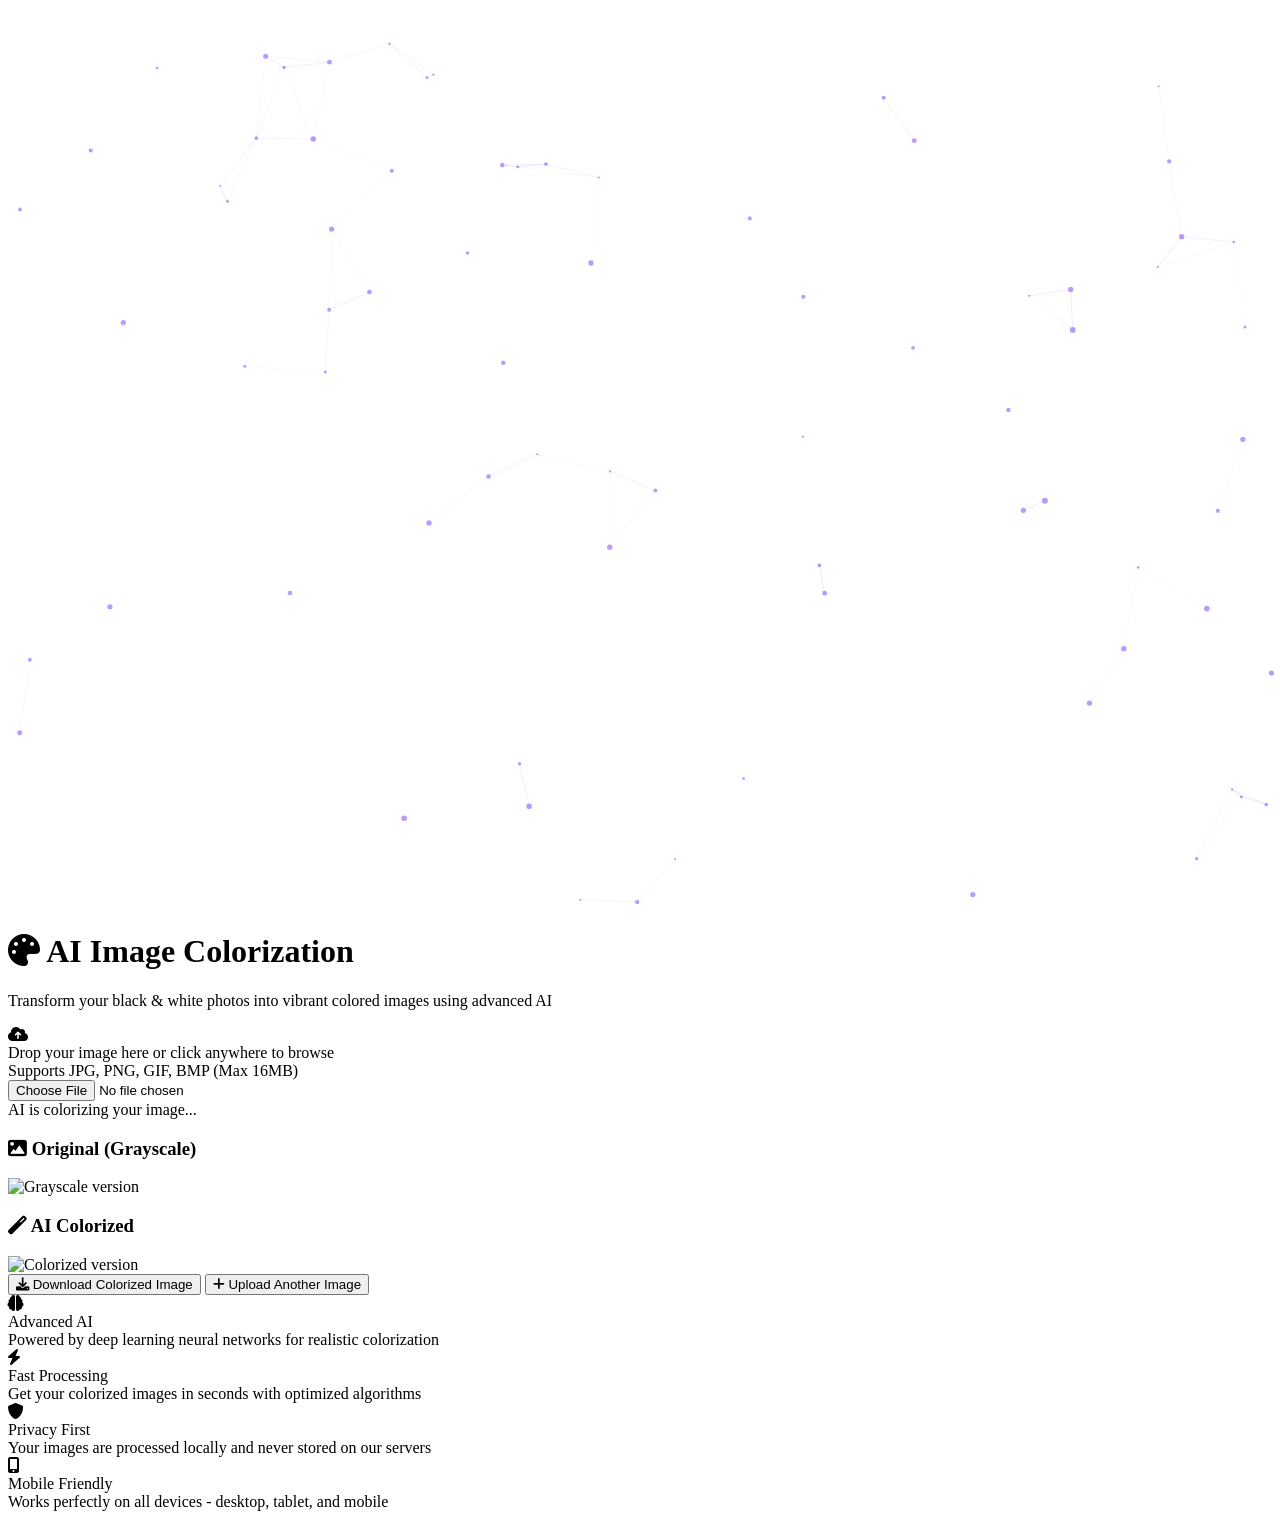
==== templates/index.html @ 5d725c3d "Initial commit: AI Image Colorization System - Code only" ====
<!DOCTYPE html>
<html lang="en">
<head>
    <meta charset="UTF-8">
    <meta name="viewport" content="width=device-width, initial-scale=1.0">
    <title>AI Image Colorization</title>
    <link rel="stylesheet" href="{{ url_for('static', filename='css/style.css') }}">
    <link rel="stylesheet" href="https://cdnjs.cloudflare.com/ajax/libs/font-awesome/6.0.0/css/all.min.css">
</head>
<body>
    <canvas id="dots-canvas"></canvas>
    <div class="container">
        <div class="header">
            <h1><i class="fas fa-palette"></i> AI Image Colorization</h1>
            <p>Transform your black & white photos into vibrant colored images using advanced AI</p>
        </div>

        <div class="main-card">
            <div class="upload-section">
                <div class="upload-area" id="uploadArea">
                    <i class="fas fa-cloud-upload-alt upload-icon"></i>
                    <div class="upload-text">Drop your image here or click anywhere to browse</div>
                    <div class="upload-subtext">Supports JPG, PNG, GIF, BMP (Max 16MB)</div>
                    <input type="file" id="fileInput" class="file-input" accept="image/*">
                </div>
            </div>

            <div class="loading" id="loading">
                <div class="spinner"></div>
                <div class="loading-text">AI is colorizing your image...</div>
            </div>

            <div class="error" id="error" style="display: none;"></div>

            <div class="results-section" id="results">
                <div class="results-grid">
                    <div class="result-card">
                        <h3><i class="fas fa-image"></i> Original (Grayscale)</h3>
                        <img id="grayImage" class="result-image" alt="Grayscale version">
                    </div>
                    <div class="result-card">
                        <h3><i class="fas fa-magic"></i> AI Colorized</h3>
                        <img id="colorizedImage" class="result-image" alt="Colorized version">
                    </div>
                </div>
                
                <div class="download-section">
                    <button class="download-btn" id="downloadBtn">
                        <i class="fas fa-download"></i> Download Colorized Image
                    </button>
                    <button class="upload-another-btn" id="uploadAnotherBtn">
                        <i class="fas fa-plus"></i> Upload Another Image
                    </button>
                </div>
            </div>
        </div>

        <div class="features">
            <div class="feature-card">
                <i class="fas fa-brain feature-icon"></i>
                <div class="feature-title">Advanced AI</div>
                <div class="feature-desc">Powered by deep learning neural networks for realistic colorization</div>
            </div>
            <div class="feature-card">
                <i class="fas fa-bolt feature-icon"></i>
                <div class="feature-title">Fast Processing</div>
                <div class="feature-desc">Get your colorized images in seconds with optimized algorithms</div>
            </div>
            <div class="feature-card">
                <i class="fas fa-shield-alt feature-icon"></i>
                <div class="feature-title">Privacy First</div>
                <div class="feature-desc">Your images are processed locally and never stored on our servers</div>
            </div>
            <div class="feature-card">
                <i class="fas fa-mobile-alt feature-icon"></i>
                <div class="feature-title">Mobile Friendly</div>
                <div class="feature-desc">Works perfectly on all devices - desktop, tablet, and mobile</div>
            </div>
        </div>
    </div>

    <script>
        const uploadArea = document.getElementById('uploadArea');
        const fileInput = document.getElementById('fileInput');
        const loading = document.getElementById('loading');
        const results = document.getElementById('results');
        const error = document.getElementById('error');
        const grayImage = document.getElementById('grayImage');
        const colorizedImage = document.getElementById('colorizedImage');
        const downloadBtn = document.getElementById('downloadBtn');
        const uploadAnotherBtn = document.getElementById('uploadAnotherBtn');

        // Click to upload
        uploadArea.addEventListener('click', () => {
            fileInput.click();
        });

        // Drag and drop functionality
        uploadArea.addEventListener('dragover', (e) => {
            e.preventDefault();
            uploadArea.classList.add('dragover');
        });

        uploadArea.addEventListener('dragleave', () => {
            uploadArea.classList.remove('dragover');
        });

        uploadArea.addEventListener('drop', (e) => {
            e.preventDefault();
            uploadArea.classList.remove('dragover');
            const files = e.dataTransfer.files;
            if (files.length > 0) {
                handleFile(files[0]);
            }
        });

        fileInput.addEventListener('change', (e) => {
            if (e.target.files.length > 0) {
                handleFile(e.target.files[0]);
            }
        });

        function handleFile(file) {
            if (!file.type.startsWith('image/')) {
                showError('Please select a valid image file.');
                return;
            }

            if (file.size > 16 * 1024 * 1024) {
                showError('File size must be less than 16MB.');
                return;
            }

            uploadImage(file);
        }

        function uploadImage(file) {
            const formData = new FormData();
            formData.append('file', file);

            hideError();
            results.style.display = 'none';
            loading.style.display = 'block';

            fetch('/upload', {
                method: 'POST',
                body: formData
            })
            .then(response => response.json())
            .then(data => {
                loading.style.display = 'none';
                
                if (data.success) {
                    grayImage.src = data.gray_image;
                    colorizedImage.src = data.colorized_image;
                    results.style.display = 'block';
                    
                    // Setup download functionality
                    downloadBtn.onclick = () => {
                        const link = document.createElement('a');
                        link.href = data.colorized_image;
                        link.download = 'colorized_image.png';
                        link.click();
                    };
                    
                    // Setup upload another functionality
                    uploadAnotherBtn.onclick = () => {
                        results.style.display = 'none';
                        fileInput.value = '';
                        hideError();
                    };
                } else {
                    showError(data.error || 'An error occurred while processing your image.');
                }
            })
            .catch(err => {
                loading.style.display = 'none';
                showError('Network error. Please try again.');
            });
        }

        function showError(message) {
            error.textContent = message;
            error.style.display = 'block';
            setTimeout(() => {
                hideError();
            }, 5000);
        }

        function hideError() {
            error.style.display = 'none';
        }

        // Interactive Dots Canvas
        const canvas = document.getElementById('dots-canvas');
        const ctx = canvas.getContext('2d');
        let dots = [];
        let mouse = { x: 0, y: 0 };

        function resizeCanvas() {
            canvas.width = window.innerWidth;
            canvas.height = window.innerHeight;
        }

        function createDots() {
            dots = [];
            const numDots = Math.floor((canvas.width * canvas.height) / 15000);
            
            for (let i = 0; i < numDots; i++) {
                dots.push({
                    x: Math.random() * canvas.width,
                    y: Math.random() * canvas.height,
                    vx: (Math.random() - 0.5) * 0.5,
                    vy: (Math.random() - 0.5) * 0.5,
                    radius: Math.random() * 2 + 1
                });
            }
        }

        function drawDots() {
            ctx.clearRect(0, 0, canvas.width, canvas.height);
            
            dots.forEach(dot => {
                // Update position
                dot.x += dot.vx;
                dot.y += dot.vy;
                
                // Bounce off edges
                if (dot.x < 0 || dot.x > canvas.width) dot.vx *= -1;
                if (dot.y < 0 || dot.y > canvas.height) dot.vy *= -1;
                
                // Keep dots in bounds
                dot.x = Math.max(0, Math.min(canvas.width, dot.x));
                dot.y = Math.max(0, Math.min(canvas.height, dot.y));
                
                // Draw dot
                ctx.beginPath();
                ctx.arc(dot.x, dot.y, dot.radius, 0, Math.PI * 2);
                ctx.fillStyle = 'rgba(139, 92, 246, 0.6)';
                ctx.fill();
                
                // Draw connections to nearby dots
                dots.forEach(otherDot => {
                    const dx = dot.x - otherDot.x;
                    const dy = dot.y - otherDot.y;
                    const distance = Math.sqrt(dx * dx + dy * dy);
                    
                    if (distance < 100) {
                        ctx.beginPath();
                        ctx.moveTo(dot.x, dot.y);
                        ctx.lineTo(otherDot.x, otherDot.y);
                        ctx.strokeStyle = `rgba(139, 92, 246, ${0.2 * (1 - distance / 100)})`;
                        ctx.lineWidth = 0.5;
                        ctx.stroke();
                    }
                });
                
                // Draw connection to mouse
                const mouseDistance = Math.sqrt((dot.x - mouse.x) ** 2 + (dot.y - mouse.y) ** 2);
                if (mouseDistance < 150) {
                    ctx.beginPath();
                    ctx.moveTo(dot.x, dot.y);
                    ctx.lineTo(mouse.x, mouse.y);
                    ctx.strokeStyle = `rgba(168, 85, 247, ${0.4 * (1 - mouseDistance / 150)})`;
                    ctx.lineWidth = 1;
                    ctx.stroke();
                }
            });
        }

        function animate() {
            drawDots();
            requestAnimationFrame(animate);
        }

        // Event listeners
        window.addEventListener('resize', () => {
            resizeCanvas();
            createDots();
        });

        document.addEventListener('mousemove', (e) => {
            mouse.x = e.clientX;
            mouse.y = e.clientY;
        });

        // Initialize
        resizeCanvas();
        createDots();
        animate();
    </script>
</body>
</html>
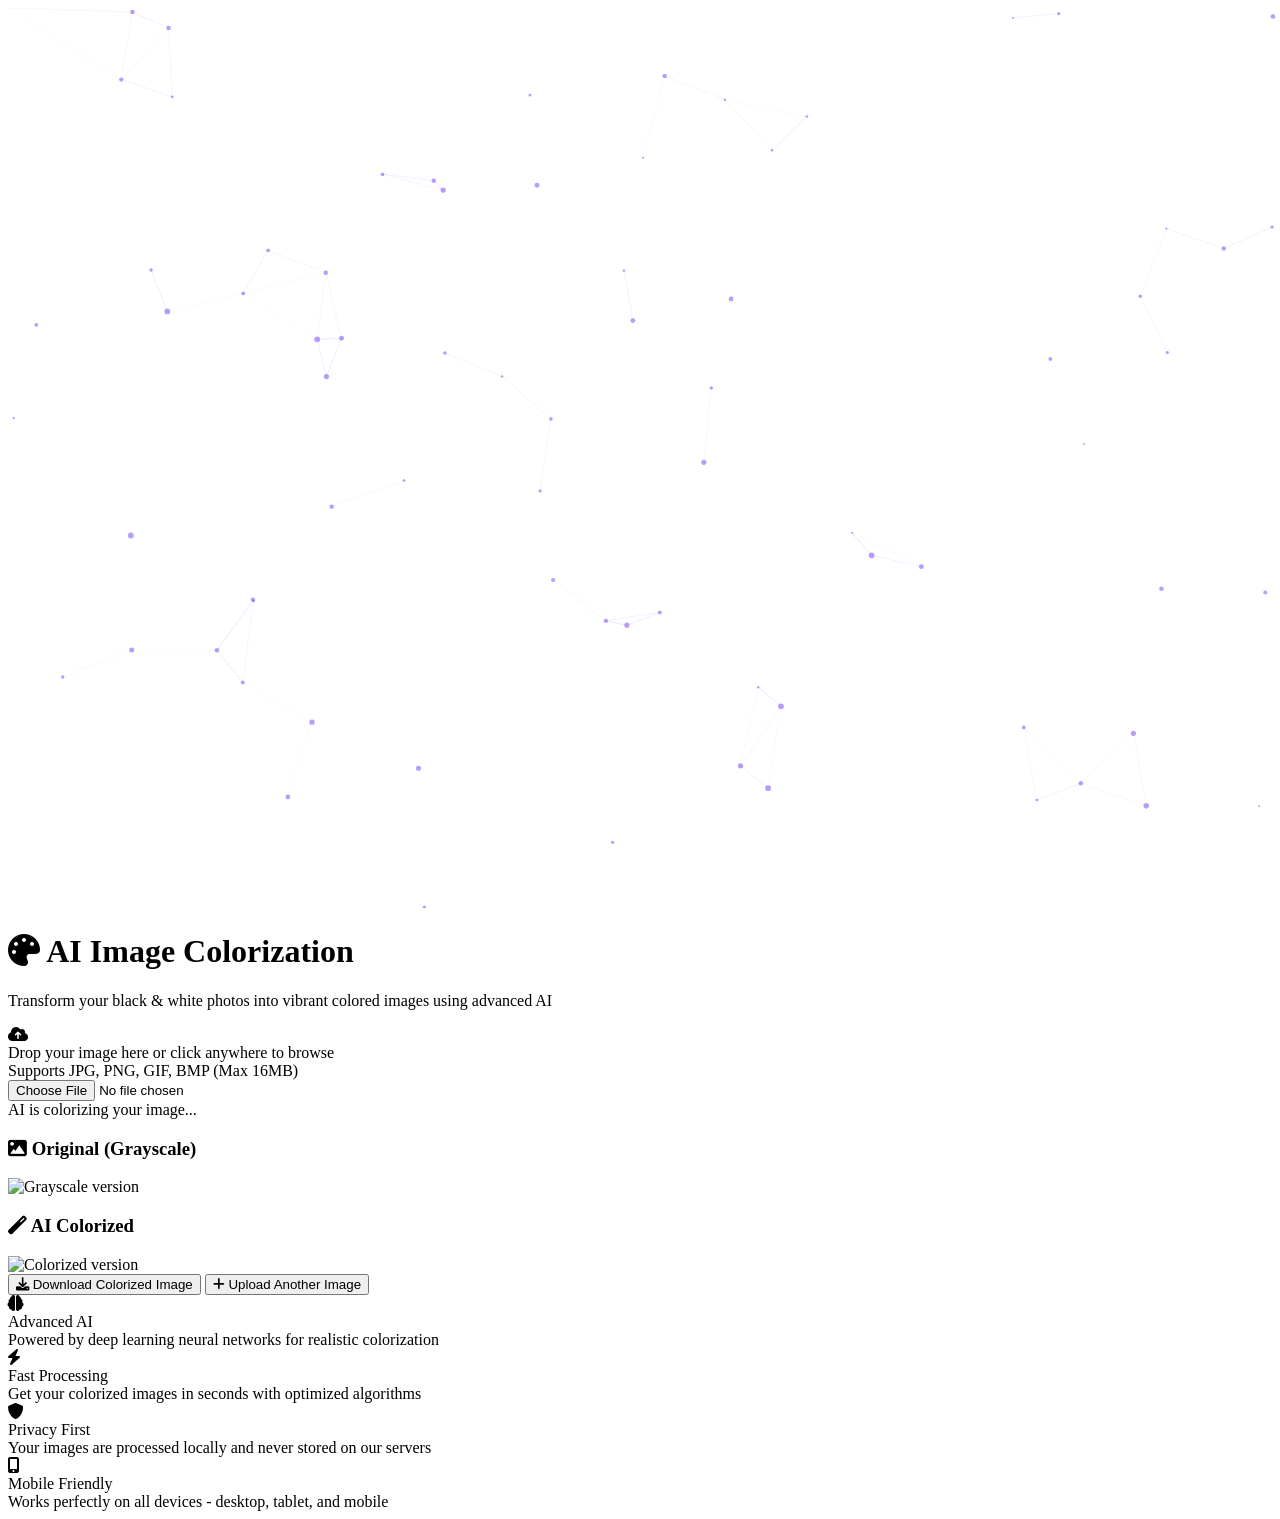
==== commit e299496d: "Train LAB U-Net properly" ====
--- a/templates/index.html
+++ b/templates/index.html
@@ -6,6 +6,76 @@
     <title>AI Image Colorization</title>
     <link rel="stylesheet" href="{{ url_for('static', filename='css/style.css') }}">
     <link rel="stylesheet" href="https://cdnjs.cloudflare.com/ajax/libs/font-awesome/6.0.0/css/all.min.css">
+    <style>
+        .convert-box {
+            background: rgba(45, 45, 65, 0.95);
+            border: 1px solid rgba(139, 92, 246, 0.5);
+            border-radius: 20px;
+            padding: 36px 32px;
+            text-align: center;
+            margin: 20px 0;
+            animation: slideUp 0.4s cubic-bezier(0.4,0,0.2,1);
+            position: relative;
+            overflow: hidden;
+        }
+        .convert-box::before {
+            content: '';
+            position: absolute;
+            top: 0; left: 0; right: 0;
+            height: 3px;
+            background: linear-gradient(90deg, #8b5cf6, #a855f7, #c084fc, #e879f9);
+        }
+        .convert-icon {
+            font-size: 2.8rem;
+            background: linear-gradient(45deg, #f59e0b, #fbbf24);
+            -webkit-background-clip: text;
+            -webkit-text-fill-color: transparent;
+            background-clip: text;
+            margin-bottom: 14px;
+        }
+        .convert-title {
+            font-size: 1.2rem;
+            font-weight: 700;
+            color: #e0e0e0;
+            margin-bottom: 10px;
+        }
+        .convert-msg {
+            color: #9ca3af;
+            font-size: 0.95rem;
+            line-height: 1.6;
+            margin-bottom: 24px;
+        }
+        .convert-msg strong { color: #fbbf24; }
+        .convert-actions { display: flex; gap: 14px; justify-content: center; flex-wrap: wrap; }
+        .convert-btn-yes {
+            background: linear-gradient(135deg, #8b5cf6, #a855f7);
+            color: white; border: none;
+            padding: 12px 28px; border-radius: 50px;
+            font-size: 0.95rem; font-weight: 600;
+            font-family: 'Inter', sans-serif;
+            cursor: pointer; transition: all 0.3s;
+            box-shadow: 0 6px 20px rgba(139,92,246,0.4);
+        }
+        .convert-btn-yes:hover { transform: translateY(-2px); box-shadow: 0 10px 28px rgba(139,92,246,0.55); }
+        .convert-btn-no {
+            background: rgba(220,38,38,0.1);
+            color: #fca5a5;
+            border: 1px solid rgba(220,38,38,0.3);
+            padding: 12px 28px; border-radius: 50px;
+            font-size: 0.95rem; font-weight: 600;
+            font-family: 'Inter', sans-serif;
+            cursor: pointer; transition: all 0.3s;
+        }
+        .convert-btn-no:hover { background: rgba(220,38,38,0.2); transform: translateY(-2px); }
+        .converted-tag {
+            display: inline-flex; align-items: center; gap: 6px;
+            background: rgba(16,185,129,0.15);
+            border: 1px solid rgba(16,185,129,0.3);
+            color: #34d399; border-radius: 20px;
+            padding: 4px 12px; font-size: 0.82rem; font-weight: 600;
+            margin-bottom: 16px;
+        }
+    </style>
 </head>
 <body>
     <canvas id="dots-canvas"></canvas>
@@ -31,6 +101,23 @@
             </div>
 
             <div class="error" id="error" style="display: none;"></div>
+
+            <!-- Conversion permission modal -->
+            <div id="convertModal" style="display:none;">
+                <div class="convert-box">
+                    <div class="convert-icon"><i class="fas fa-file-export"></i></div>
+                    <div class="convert-title">Unsupported File Type Detected</div>
+                    <div class="convert-msg" id="convertMsg"></div>
+                    <div class="convert-actions">
+                        <button class="convert-btn-yes" id="convertYes">
+                            <i class="fas fa-check"></i> Yes, Convert &amp; Colorize
+                        </button>
+                        <button class="convert-btn-no" id="convertNo">
+                            <i class="fas fa-times"></i> Cancel
+                        </button>
+                    </div>
+                </div>
+            </div>
 
             <div class="results-section" id="results">
                 <div class="results-grid">
@@ -81,213 +168,187 @@
 
     <script>
         const uploadArea = document.getElementById('uploadArea');
-        const fileInput = document.getElementById('fileInput');
-        const loading = document.getElementById('loading');
-        const results = document.getElementById('results');
-        const error = document.getElementById('error');
-        const grayImage = document.getElementById('grayImage');
-        const colorizedImage = document.getElementById('colorizedImage');
-        const downloadBtn = document.getElementById('downloadBtn');
+        const fileInput  = document.getElementById('fileInput');
+        const loading    = document.getElementById('loading');
+        const results    = document.getElementById('results');
+        const error      = document.getElementById('error');
+        const grayImage       = document.getElementById('grayImage');
+        const colorizedImage  = document.getElementById('colorizedImage');
+        const downloadBtn     = document.getElementById('downloadBtn');
         const uploadAnotherBtn = document.getElementById('uploadAnotherBtn');
-
-        // Click to upload
-        uploadArea.addEventListener('click', () => {
-            fileInput.click();
+        const convertModal    = document.getElementById('convertModal');
+        const convertMsg      = document.getElementById('convertMsg');
+        const convertYes      = document.getElementById('convertYes');
+        const convertNo       = document.getElementById('convertNo');
+
+        const ALLOWED = ['image/jpeg','image/png','image/gif','image/bmp'];
+        let pendingFile = null;
+        let pendingTmp  = null;
+
+        uploadArea.addEventListener('click', () => fileInput.click());
+        uploadArea.addEventListener('dragover', e => { e.preventDefault(); uploadArea.classList.add('dragover'); });
+        uploadArea.addEventListener('dragleave', () => uploadArea.classList.remove('dragover'));
+        uploadArea.addEventListener('drop', e => {
+            e.preventDefault(); uploadArea.classList.remove('dragover');
+            if (e.dataTransfer.files.length > 0) handleFile(e.dataTransfer.files[0]);
         });
-
-        // Drag and drop functionality
-        uploadArea.addEventListener('dragover', (e) => {
-            e.preventDefault();
-            uploadArea.classList.add('dragover');
+        fileInput.addEventListener('change', e => {
+            if (e.target.files.length > 0) handleFile(e.target.files[0]);
         });
 
-        uploadArea.addEventListener('dragleave', () => {
-            uploadArea.classList.remove('dragover');
-        });
-
-        uploadArea.addEventListener('drop', (e) => {
-            e.preventDefault();
-            uploadArea.classList.remove('dragover');
-            const files = e.dataTransfer.files;
-            if (files.length > 0) {
-                handleFile(files[0]);
-            }
-        });
-
-        fileInput.addEventListener('change', (e) => {
-            if (e.target.files.length > 0) {
-                handleFile(e.target.files[0]);
-            }
-        });
-
         function handleFile(file) {
-            if (!file.type.startsWith('image/')) {
-                showError('Please select a valid image file.');
+            if (file.size > 16 * 1024 * 1024) { showError('File size must be less than 16MB.'); return; }
+
+            if (ALLOWED.includes(file.type)) {
+                // Directly supported
+                uploadImage(file, false);
                 return;
             }
 
-            if (file.size > 16 * 1024 * 1024) {
-                showError('File size must be less than 16MB.');
-                return;
+            // Check if server can convert it
+            const fd = new FormData();
+            fd.append('file', file);
+            fetch('/check-file', { method: 'POST', body: fd })
+            .then(r => r.json())
+            .then(data => {
+                if (data.status === 'ok') {
+                    uploadImage(file, false, null);
+                } else if (data.status === 'needs_conversion') {
+                    pendingFile = file;
+                    pendingTmp  = data.tmp;
+                    convertMsg.innerHTML =
+                        `Your file <strong>${file.name}</strong> is a <strong>${data.ext}</strong> file, ` +
+                        `which is not directly supported.<br><br>` +
+                        `We can automatically convert it to <strong>PNG</strong> and then colorize it. ` +
+                        `Do you want to proceed?`;
+                    convertModal.style.display = 'block';
+                    results.style.display = 'none';
+                    hideError();
+                } else {
+                    showError(`Cannot process this file. It does not appear to be a valid image.`);
+                }
+            })
+            .catch(() => showError('Could not check file type. Please try again.'));
+        }
+
+        // User clicks "Yes, Convert & Colorize"
+        convertYes.addEventListener('click', () => {
+            convertModal.style.display = 'none';
+            if (pendingFile) uploadImage(pendingFile, true, pendingTmp);
+        });
+
+        // User clicks "Cancel"
+        convertNo.addEventListener('click', () => {
+            convertModal.style.display = 'none';
+            pendingFile = null; pendingTmp = null;
+            fileInput.value = '';
+        });
+
+        function uploadImage(file, convert, tmp) {
+            const formData = new FormData();
+            if (tmp) {
+                // File already on server, just pass the tmp name + convert flag
+                formData.append('convert', 'true');
+                formData.append('tmp', tmp);
+            } else {
+                formData.append('file', file);
+                if (convert) formData.append('convert', 'true');
             }
-
-            uploadImage(file);
-        }
-
-        function uploadImage(file) {
-            const formData = new FormData();
-            formData.append('file', file);
 
             hideError();
             results.style.display = 'none';
+            convertModal.style.display = 'none';
             loading.style.display = 'block';
 
-            fetch('/upload', {
-                method: 'POST',
-                body: formData
-            })
-            .then(response => response.json())
+            fetch('/upload', { method: 'POST', body: formData })
+            .then(r => r.json())
             .then(data => {
                 loading.style.display = 'none';
-                
                 if (data.success) {
                     grayImage.src = data.gray_image;
                     colorizedImage.src = data.colorized_image;
+
+                    // Show converted tag if file was converted
+                    let tag = document.getElementById('convertedTag');
+                    if (data.converted) {
+                        if (!tag) {
+                            tag = document.createElement('div');
+                            tag.id = 'convertedTag';
+                            tag.className = 'converted-tag';
+                            tag.innerHTML = '<i class="fas fa-check-circle"></i> File auto-converted to PNG before colorizing';
+                            results.insertBefore(tag, results.firstChild);
+                        }
+                        tag.style.display = 'inline-flex';
+                    } else if (tag) {
+                        tag.style.display = 'none';
+                    }
+
                     results.style.display = 'block';
-                    
-                    // Setup download functionality
                     downloadBtn.onclick = () => {
                         const link = document.createElement('a');
                         link.href = data.colorized_image;
                         link.download = 'colorized_image.png';
                         link.click();
                     };
-                    
-                    // Setup upload another functionality
                     uploadAnotherBtn.onclick = () => {
                         results.style.display = 'none';
-                        fileInput.value = '';
-                        hideError();
+                        fileInput.value = ''; pendingFile = null; pendingTmp = null; hideError();
                     };
                 } else {
                     showError(data.error || 'An error occurred while processing your image.');
                 }
             })
-            .catch(err => {
-                loading.style.display = 'none';
-                showError('Network error. Please try again.');
-            });
-        }
-
-        function showError(message) {
-            error.textContent = message;
-            error.style.display = 'block';
-            setTimeout(() => {
-                hideError();
-            }, 5000);
-        }
-
-        function hideError() {
-            error.style.display = 'none';
-        }
-
-        // Interactive Dots Canvas
+            .catch(() => { loading.style.display = 'none'; showError('Network error. Please try again.'); });
+        }
+
+        function showError(msg) {
+            error.textContent = msg; error.style.display = 'block';
+            setTimeout(hideError, 6000);
+        }
+        function hideError() { error.style.display = 'none'; }
+
+        // Dots canvas
         const canvas = document.getElementById('dots-canvas');
         const ctx = canvas.getContext('2d');
-        let dots = [];
-        let mouse = { x: 0, y: 0 };
-
-        function resizeCanvas() {
-            canvas.width = window.innerWidth;
-            canvas.height = window.innerHeight;
-        }
-
+        let dots = [], mouse = { x: 0, y: 0 };
+        function resizeCanvas() { canvas.width = window.innerWidth; canvas.height = window.innerHeight; }
         function createDots() {
             dots = [];
-            const numDots = Math.floor((canvas.width * canvas.height) / 15000);
-            
-            for (let i = 0; i < numDots; i++) {
-                dots.push({
-                    x: Math.random() * canvas.width,
-                    y: Math.random() * canvas.height,
-                    vx: (Math.random() - 0.5) * 0.5,
-                    vy: (Math.random() - 0.5) * 0.5,
-                    radius: Math.random() * 2 + 1
-                });
-            }
-        }
-
+            const n = Math.floor((canvas.width * canvas.height) / 15000);
+            for (let i = 0; i < n; i++) dots.push({
+                x: Math.random()*canvas.width, y: Math.random()*canvas.height,
+                vx: (Math.random()-0.5)*0.5, vy: (Math.random()-0.5)*0.5,
+                radius: Math.random()*2+1
+            });
+        }
         function drawDots() {
-            ctx.clearRect(0, 0, canvas.width, canvas.height);
-            
+            ctx.clearRect(0,0,canvas.width,canvas.height);
             dots.forEach(dot => {
-                // Update position
-                dot.x += dot.vx;
-                dot.y += dot.vy;
-                
-                // Bounce off edges
-                if (dot.x < 0 || dot.x > canvas.width) dot.vx *= -1;
-                if (dot.y < 0 || dot.y > canvas.height) dot.vy *= -1;
-                
-                // Keep dots in bounds
-                dot.x = Math.max(0, Math.min(canvas.width, dot.x));
-                dot.y = Math.max(0, Math.min(canvas.height, dot.y));
-                
-                // Draw dot
-                ctx.beginPath();
-                ctx.arc(dot.x, dot.y, dot.radius, 0, Math.PI * 2);
-                ctx.fillStyle = 'rgba(139, 92, 246, 0.6)';
-                ctx.fill();
-                
-                // Draw connections to nearby dots
-                dots.forEach(otherDot => {
-                    const dx = dot.x - otherDot.x;
-                    const dy = dot.y - otherDot.y;
-                    const distance = Math.sqrt(dx * dx + dy * dy);
-                    
-                    if (distance < 100) {
-                        ctx.beginPath();
-                        ctx.moveTo(dot.x, dot.y);
-                        ctx.lineTo(otherDot.x, otherDot.y);
-                        ctx.strokeStyle = `rgba(139, 92, 246, ${0.2 * (1 - distance / 100)})`;
-                        ctx.lineWidth = 0.5;
-                        ctx.stroke();
+                dot.x += dot.vx; dot.y += dot.vy;
+                if (dot.x<0||dot.x>canvas.width) dot.vx*=-1;
+                if (dot.y<0||dot.y>canvas.height) dot.vy*=-1;
+                dot.x = Math.max(0,Math.min(canvas.width,dot.x));
+                dot.y = Math.max(0,Math.min(canvas.height,dot.y));
+                ctx.beginPath(); ctx.arc(dot.x,dot.y,dot.radius,0,Math.PI*2);
+                ctx.fillStyle='rgba(139,92,246,0.6)'; ctx.fill();
+                dots.forEach(o => {
+                    const d = Math.sqrt((dot.x-o.x)**2+(dot.y-o.y)**2);
+                    if (d<100) {
+                        ctx.beginPath(); ctx.moveTo(dot.x,dot.y); ctx.lineTo(o.x,o.y);
+                        ctx.strokeStyle=`rgba(139,92,246,${0.2*(1-d/100)})`; ctx.lineWidth=0.5; ctx.stroke();
                     }
                 });
-                
-                // Draw connection to mouse
-                const mouseDistance = Math.sqrt((dot.x - mouse.x) ** 2 + (dot.y - mouse.y) ** 2);
-                if (mouseDistance < 150) {
-                    ctx.beginPath();
-                    ctx.moveTo(dot.x, dot.y);
-                    ctx.lineTo(mouse.x, mouse.y);
-                    ctx.strokeStyle = `rgba(168, 85, 247, ${0.4 * (1 - mouseDistance / 150)})`;
-                    ctx.lineWidth = 1;
-                    ctx.stroke();
+                const md = Math.sqrt((dot.x-mouse.x)**2+(dot.y-mouse.y)**2);
+                if (md<150) {
+                    ctx.beginPath(); ctx.moveTo(dot.x,dot.y); ctx.lineTo(mouse.x,mouse.y);
+                    ctx.strokeStyle=`rgba(168,85,247,${0.4*(1-md/150)})`; ctx.lineWidth=1; ctx.stroke();
                 }
             });
-        }
-
-        function animate() {
-            drawDots();
-            requestAnimationFrame(animate);
-        }
-
-        // Event listeners
-        window.addEventListener('resize', () => {
-            resizeCanvas();
-            createDots();
-        });
-
-        document.addEventListener('mousemove', (e) => {
-            mouse.x = e.clientX;
-            mouse.y = e.clientY;
-        });
-
-        // Initialize
-        resizeCanvas();
-        createDots();
-        animate();
+            requestAnimationFrame(drawDots);
+        }
+        window.addEventListener('resize', () => { resizeCanvas(); createDots(); });
+        document.addEventListener('mousemove', e => { mouse.x=e.clientX; mouse.y=e.clientY; });
+        resizeCanvas(); createDots(); drawDots();
     </script>
 </body>
 </html>
